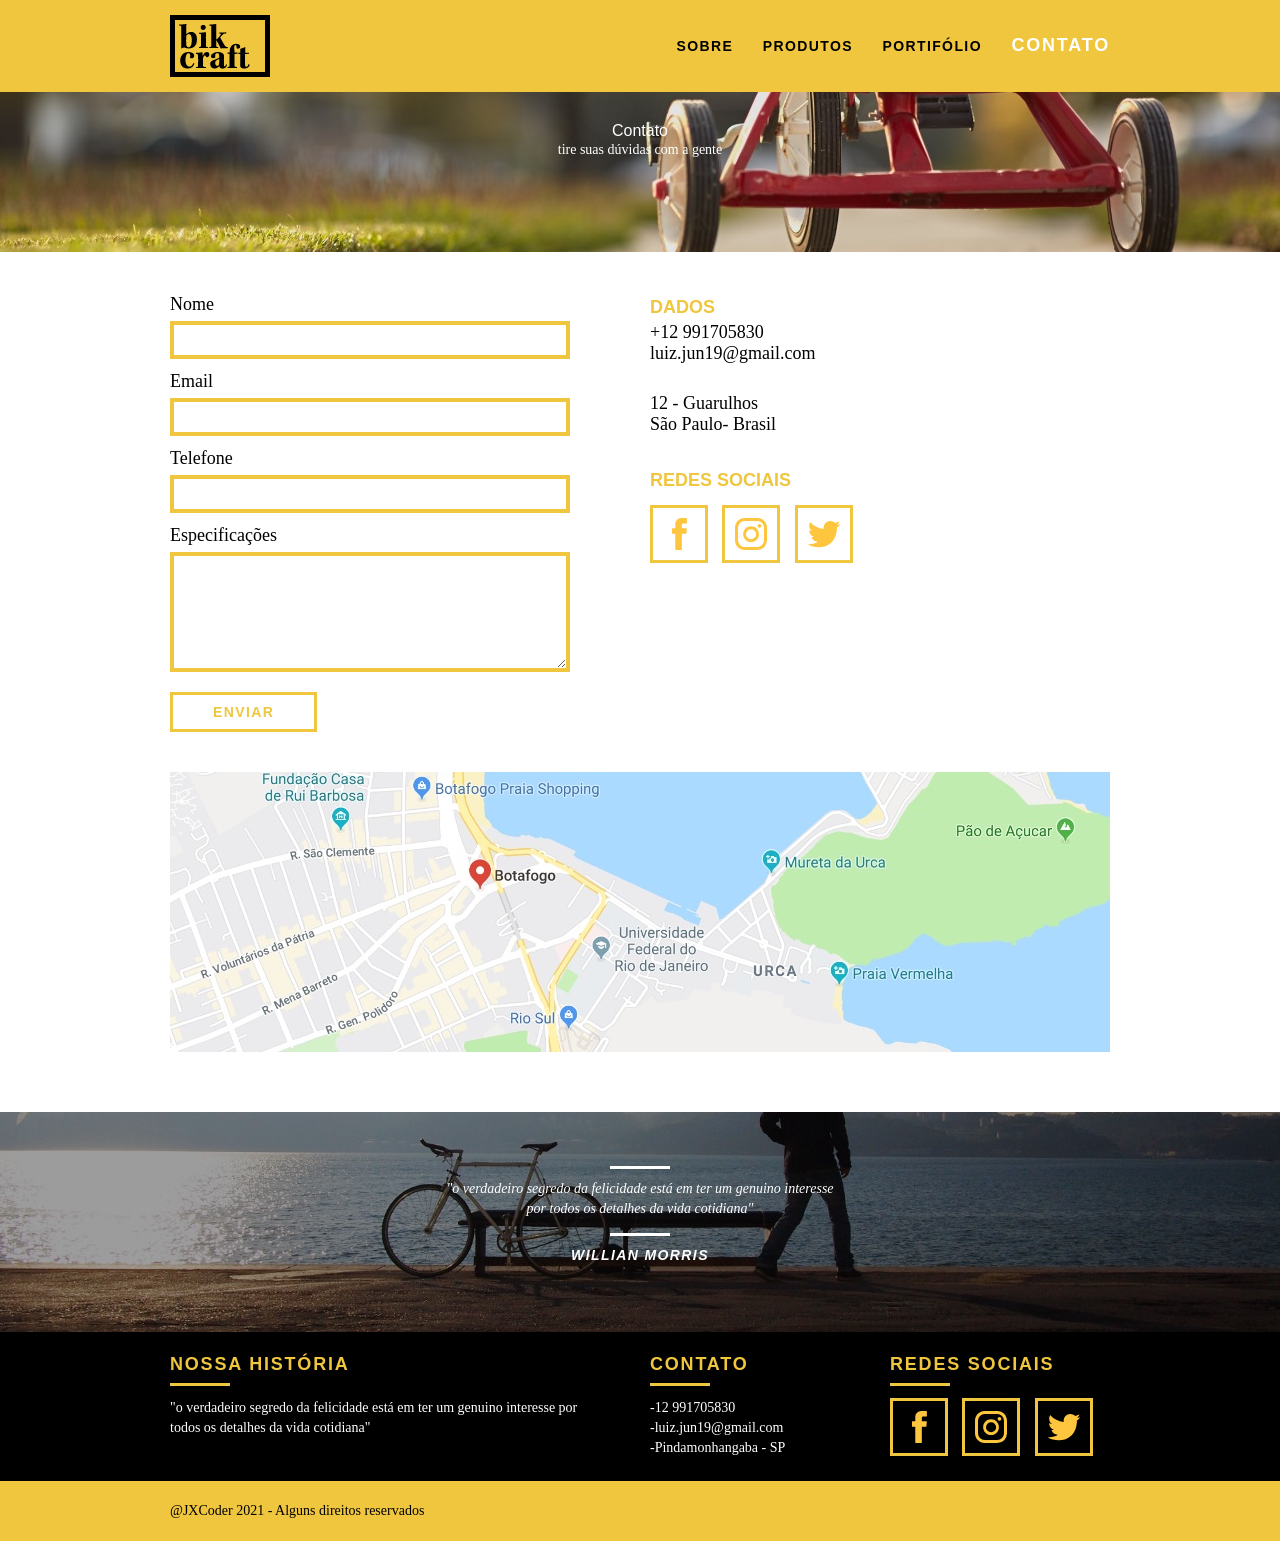
==== contato.html @ 5ca12558 "commit" ====
<!DOCTYPE html>
<html lang="pt-br">
<head>
    <meta charset="UTF-8">
    <meta http-equiv="X-UA-Compatible" content="IE=edge">
    <meta name="viewport" content="width=device-width, initial-scale=1.0">
    <title>BikCraft - Contato</title>
    <link rel="stylesheet" href="css/normalize.css">
    <link rel="stylesheet" href="css/reset.css">
    <link rel="stylesheet" href="css/grid.css">
    <link rel="stylesheet" href="css/style.css">
    <link rel="stylesheet" href="css/contato.css">
    <link rel="stylesheet" href="css/responsivo.css">
</head>
<body>


<!-- ----------------------------------------------------------------------- -->
<!--                                CABEÇALHO                                -->
<!-- ----------------------------------------------------------------------- -->

   <header class="header">
       <div class="container">
           <a href="home.html" class="grid-4">
           <img src="img/logo.png" alt="logotipo"></a>
           <nav class="grid-12 header_menu">
               <ul>
                   <li><a href="sobre.html">Sobre</a></li>
                   <li><a href="produto.html">Produtos</a></li>
                   <li><a href="portfolio.html">Portifólio</a></li>
                   <li><a href="contato.html" class="menu_ativo">Contato</a></li>
               </ul>
           </nav>
       </div>
   </header>

<!-- ----------------------------------------------------------------------- -->
<!--                                PRODUTOS                                 -->
<!-- ----------------------------------------------------------------------- -->

   <section class="introducao-interna interna_contato">
       <div class="container"> 
           <h2>Contato</h2>
           <p>tire suas dúvidas com a gente</p> 
       </div>
       </section>


<!-- ----------------------------------------------------------------------- -->
<!--                                ORÇAMENTO                                -->
<!-- ----------------------------------------------------------------------- -->

     <section class="contato container">
             <form id="form_contato" class="contato_form grid-8">
                 <label for="nome">Nome</label>
                 <input type="text" id="nome">
                 <label for="nome">Email</label>
                 <input type="text" id="email">
                 <label for="nome">Telefone</label>
                 <input type="text" id="telefone">
                 <label for="espec">Especificações</label>
                 <textarea id="espec"></textarea>
                 <button type="submit" class="btn btn_preto">Enviar</button>
             </form>
             <div class="contato_dados grid-8">
                 <h3>Dados</h3>
                 <span>+12 991705830</span>
                 <span class="dados_email">luiz.jun19@gmail.com</span>
                 <span>12 - Guarulhos</span>
                 <span>São Paulo- Brasil</span>
                 <h3>Redes Sociais</h3>
                 <ul>
                    <li><a href="http://facebook.com" taget="_blank"><img src="img/redes-sociais/facebook.svg"></a></li>
                    <li><a href="http://instagram.com" taget="_blank"><img src="img/redes-sociais/instagram.svg"></a></li>
                    <li><a href="http://twitter.com" taget="_blank"><img src="img/redes-sociais/twitter.svg"></a></li>
                 </ul>

             </div>
         </div>
     </section>

     <section class="container contato_mapa">
         <a href="http://google.com" target="_blank" class="grid-16"><img src="img/endereco-bikcraft.jpg"
         alt="Endereço Bikcraft"></a>
     </section>

<!-- ----------------------------------------------------------------------- -->
<!--                ÁREA DE QUEBRA DE CITAÇÃO ANTES DO RODAPÉ                -->
<!-- ----------------------------------------------------------------------- -->

<section class="quebra">
    <blockquote class="quote-externo container">
        <p>
         "o verdadeiro segredo da felicidade está em ter 
         um genuino interesse por todos os detalhes da vida cotidiana"
        </p>
        <cite>WILLIAN MORRIS</cite>            
    </blockquote>
</section>


<!-- ----------------------------------------------------------------------- -->
<!--                             ÁREA DE FOOTER                              -->
<!-- ----------------------------------------------------------------------- -->

<footer>
    <div class="footer">
        <div class="container">
        <div class="grid-8 footer_historia">
            <h3>Nossa História</h3>
            <p>
                "o verdadeiro segredo da felicidade está em ter 
                um genuino interesse por todos os detalhes da vida cotidiana"
               </p>
        </div>


         <div class="grid-4 footer_contato">
            <h3>Contato</h3>
            <ul>
                <li>-12 991705830</li>
                <li>-luiz.jun19@gmail.com</li>
                <li>-Pindamonhangaba - SP</li>
            </ul>
         </div>

         <div class="grid-4 footer_redes">
             <h3>Redes Sociais</h3>
             <ul>
                 <li><a href="http://facebook.com" taget="_blank"><img src="img/redes-sociais/facebook.svg"></a></li>
                 <li><a href="http://instagram.com" taget="_blank"><img src="img/redes-sociais/instagram.svg"></a></li>
                 <li><a href="http://twitter.com" taget="_blank"><img src="img/redes-sociais/twitter.svg"></a></li>
             </ul>
            </div>
        </div>
     </div>
     
<!-- ----------------------------------------------------------------------- -->
<!--                            ÁREA DO COPYRIGHT                            -->
<!-- ----------------------------------------------------------------------- -->

<div class="copy">
    <div class="container">
    <p class="grid-16">@JXCoder 2021 - Alguns direitos reservados</p>
</div>
</div>

</footer>

</body>
</html>
---- css/grid.css ----
*, *:before, *:after {
  -webkit-box-sizing: border-box; 
  -moz-box-sizing: border-box; 
  box-sizing: border-box;
}

.container {
	width: 960px;
	margin: 0 auto;
	padding: 0px;
	position: relative;
}

.container:after, .container:before {
	content: " ";
	display: table;
}

.container:after {
	clear: both;
}

.grid-1, .grid-2, .grid-3, .grid-4, .grid-5, .grid-6, .grid-7, 
.grid-8, .grid-9, .grid-10, .grid-11, .grid-12, .grid-13, .grid-14, 
.grid-15, .grid-16, .grid-1-3 {
	float: left;
	margin-left: 10px;
	margin-right: 10px;
}

.grid-1 	{width: 40px;}
.grid-2 	{width: 100px;}
.grid-3 	{width: 160px;}
.grid-4 	{width: 220px;}
.grid-5 	{width: 280px;}
.grid-6 	{width: 340px;}
.grid-7 	{width: 400px;}
.grid-8 	{width: 460px;}
.grid-9 	{width: 520px;}
.grid-10 	{width: 580px;}
.grid-11 	{width: 640px;}
.grid-12 	{width: 700px;}
.grid-13 	{width: 760px;}
.grid-14 	{width: 820px;}
.grid-15 	{width: 880px;}
.grid-16 	{width: 940px;}
.grid-1-3	{width: 300px;}

/* -------------------------------------------------------------------------- */
/*                                 MEDIA QUERY                                */
/* -------------------------------------------------------------------------- */

@media only screen and (min-width: 788px) and (max-width: 979px) {

	.container {
		width: 768px;	
	}
	
.grid-1		{width: 28px;}
.grid-2		{width: 76px;}
.grid-3		{width: 124px;}
.grid-4		{width: 172px;}
.grid-5		{width: 220px;}
.grid-6		{width: 268px;}
.grid-7		{width: 316px;}
.grid-8		{width: 364px;}
.grid-9		{width: 412px;}
.grid-10	{width: 460px;}
.grid-11	{width: 508px;}
.grid-12	{width: 556px;}
.grid-13	{width: 604px;}
.grid-14	{width: 652px;}
.grid-15	{width: 700px;}
.grid-16	{width: 748px;}
.grid-1-3	{width: 236px;}		

}

@media only screen and (max-width: 787px) {

	.container {
		width: 300px;	
	}

	.grid-1, .grid-2, .grid-3, .grid-4, .grid-5, .grid-6, .grid-7, 
.grid-8, .grid-9, .grid-10, .grid-11, .grid-12, .grid-13, .grid-14, 
.grid-15, .grid-16, .grid-1-3 {

	width: 300px;
	margin: 0 0 20px 0; /*MARGEM PARA TODOS ELEMENTOS DO BLOCO*/
	float: none; /* QUEBRA AS COLUNAS DEIXANDO DE FLUTUAR UMA AO LADO DA OUTRA*/
}

}
---- css/style.css ----
/* ESTILOS GERAIS*/

body {
    font-family: Arial, Helvetica, sans-serif;
}

p {
    font-family: Georgia, 'Times New Roman', Times, serif;
    font-size: 14px;
    line-height: 20px;
}

img {
    display: block;
    max-width: 100%; /* ADAPTA IMAGENS DENTRO DO CONTEUDO COM A MEDIA QUERY*/
}


.btn {
    border: 3px solid #efc63e;
    padding: 10px 30px;
    color: #efc63e;
    font-size: 14px;
    line-height: 20px;
    text-transform: uppercase;
    font-weight: bold;
    letter-spacing: .1em;
}

.btn.btn_preto:hover {
    color: #000;
    border-color: #000;
}

.subtitulo {
    font-size: 24px;
    line-height: 30px;
    font-weight: bold;
    letter-spacing: .1em;
    color: black;
    text-transform: uppercase;
    text-align: center;
    margin-bottom: 40px;
}

.subtitulo:after {
    content: "";
    display: block;
    width: 60px;
    height: 3px;
    background: black;
    margin: 8px auto;
}

.subtitulo-interno {
    font-size: 24px;
    line-height: 30px;
    font-weight: bold;
    letter-spacing: .1em;
    color: black;
    text-transform: uppercase;
    margin-bottom: 20px;
}

.subtitulo-interno:after {
    content: "";
    display: block;
    width: 60px;
    height: 3px;
    background: black;
    margin: 8px 0;
}




/* HEADER*/

.header {
    position: fixed;
    top: 0;
    width: 100%;
    background: #efc63e;
    padding: 15px 0;
    z-index: 10; /*QUEBRA O POSITION DA PÁGINA*/
}

.header_menu {
    text-align: right;   
}

.header_menu ul li{
    display: inline-block;
    margin-left: 25px;
    margin-top: 20px;
}

.header_menu ul li a{
    color: black;
    font-weight: bold;
    text-transform: uppercase;
    letter-spacing: .1em;
    font-size: 14px;
    line-height: 20px;
    padding: 10px 0; /* este padding aumenta área de contato do link*/
}

.header_menu ul li a:hover {
   color: #fff;

}

.header_menu ul li a.menu_ativo {
    color: #fff;
    font-size: 18px;
    
}



/* INTRODUÇÃO*/

.introducao {
    width: 100%;
    height: 380px;
    background: url("../img/bg.jpg") no-repeat center;
    background-size: cover;
    margin-top: 92px;
    text-align: center;
    padding-top: 80px;
    
}

.btn:hover {
   color: #fff;
   border-color: #fff;
}


.introducao h1 {
    font-size: 48PX;
    color: #fff;
    font-weight: bold;
    text-transform: uppercase;
}

.quote-externo {
    max-width: 320px;
    margin: 0 auto;
    color: #fff;
    margin-bottom: 40px ;
}

.quote-externo p {
    font-style: italic;
}

.quote-externo p:before, .quote-externo p:after { /* criação das linhas antes e depois do p*/
    content: "";
    display: block;
    width: 60px;
    height: 3px;
    background: #fff;
    margin: 14px auto 10px auto;
}


.quote-externo cite {
    font-style: italic;
    font-weight: bold;
    font-size: 14px;
    letter-spacing: .1em;
}


/* INTRODUÇÃO INTERNA*/

.introducao-interna {
    width: 100%;
    margin-top: 92px;
    height: 160px;
    background-size: cover ;
    background-size: cover;
    text-align: center;
    color: #fff;
    padding-top: 30px;
}


.introducao-interna h1 {
    font-size: 36px;
    color: #fff;
    font-weight: bold;
    text-transform: uppercase;
}

.introducao-interna h1:after {
    content: "";
    display: block;
    width: 60px;
    height: 3px;
    background: #fff;
    margin: 6px auto 10px auto;

}



/*PRODUTOS*/

.produtos_container {
    padding: 60px 160px;
}

.produtos_lista li {
    background: #efc63e; 
    text-align: center;

}


.produtos_lista li img {
    margin: 0 auto;
}


.produtos_lista li h3 {
    font-weight: bold;
    font-size: 18px;
    padding: 20px;
    text-align: center;
    text-transform: uppercase;
    letter-spacing: .1em;
    margin-top: 20px;
}


.produtos_lista li h3:after {
    content: "";
    display: block;
    width: 60px;
    height: 3px;
    background: #000;
    margin: 2px auto;
}

.produtos_lista li p {
    padding: 10px 20px 20px 20px;
}


.produtos_icone {
    background: #000;
    padding: 20px;
}

.call {
    padding-top: 40px;
    text-align: center;
    clear: both;
}

.call p {
    margin-bottom: 20px;
}

/* PORTIFÓLIO */

.portifolio {
    width: 100%;
    background: #000;
    padding: 40px 0;
}

.portifolio .subtitulo {
    color: #efc63e;
}

.portifolio .subtitulo:after {
    background: #efc63e;
}

.portifolio_lista li:last-child {
    margin-top: 20px;
}


.portifolio .call p {
    color: #fff;
}


/* QUALIDADE */

.qualidade {
    padding: 60px 0;
    position: relative;
}

.qualidade:after {
    content: "";
    width: 634px;
    height: 120px;
    display: block;
    background: url("../img/marca.png") no-repeat center;
    position: absolute;
    top: 195px;
    right: 162px;
    z-index: -1;
}


.qualidade img {
    margin: 0 auto;
}

.qualidade_lista {
    padding-top: 20px;
    overflow: auto; /*clear-fix limpa flutuação*/
    
}

.qualidade_lista li {
    text-align: center;
    padding: 0 40px;
}

.qualidade_lista li h3 {
    font-weight: bold;
    font-size: 18px;
    padding: 20px;
    text-align: center;
    text-transform: uppercase;
    letter-spacing: .1em;
    margin-top: 20px;
}


.qualidade_lista li h3:after {
    content: "";
    display: block;
    width: 60px;
    height: 3px;
    background: #000;
    margin: 6px auto;
}

/* ÁREA DE QUEBRA DE CITAÇÃO*/

.quebra {
    width: 100%;
    height: 220px;
    background: url("../img/bg-footer.jpg") no-repeat center;
    background-size: cover;
    text-align: center;
    padding-top: 40px;
}

.quebra .quote-externo {
    max-width: 400px;
}

/* FOOTER*/

.footer {
    width: 100%;
    background: #000;
    color: #fff;
    padding: 20px 0;
}

.footer h3 {
    font-size: 18px;
    line-height: 25px;
    color: #efc63e;
    text-transform: uppercase;
    letter-spacing: .1em;
    font-weight: bold;
}

.footer h3:after {
    content: "";
    display: block;
    width: 60px;
    height: 3px;
    background: #efc63e;
    margin: 6px 0 12px 0;
}

.footer_historia {
    padding-right: 40px;

}

.footer_contato ul li {
    font-size: 14px;
    line-height: 20px;
    font-family: Georgia, 'Times New Roman', Times, serif;
}

.footer_redes ul li {
    display: inline-block;
    margin-right: 10px;
}

.footer_redes ul li a {
    border: 3px solid #efc63e;
    display: block;
    padding: 10px;

}

.footer_redes ul li a:hover {
    border-color: #fff;
}

.copy {
    width: 100%;
    background: #efc63e;
    padding: 20px 0;
}
---- css/contato.css ----
.interna_contato {
	background: url("../img/bg-contato.jpg") no-repeat center;
	background-size: cover; 
}


/* ORÇAMENTO */

.form {

}

.contato {
	padding: 40px 0;
}


.contato_form {
	padding-right: 60px;
	
}

.contato_form label {
	display: block;
	font-family: Georgia, 'Times New Roman', serif;
	font-size: 18px;
	line-height: 25px;
	margin-bottom: 4px;
}

.contato_form input {
    display: block;
	width: 100%;
	border: 4px solid #efc63e;
	background: none;
	padding: 7px 10px;
	margin-bottom: 10px;
	outline: none;
	font-size: 14px;
	font-family: Georgia, 'Times New Roman', serif;
}

.contato_form textarea {
    display: block;
	width: 100%;
	height: 120px;
	border: 4px solid #efc63e;
	background: none;
	padding: 7px 10px;
	margin-bottom: 20px;
	outline: none;
	font-size: 14px;
	font-family: Georgia, 'Times New Roman', serif;
}

.contato_form button {
	padding: 7px 40px;
	background: none;

}

/* ORÇMENTO DADOS*/


.orcamento_dados{
	color: #fff;

}

.contato_dados h3{
	font-size: 18px;
	line-height: 30px;
	text-transform: uppercase;
	color: #efc63e;
	font-weight: bold;

}


.contato_dados span {
	display: block;
	font-size: 18px;
	font-family: Georgia, 'Times New Roman', Times, serif;
}

.contato_dados span:nth-of-type(even) { /*SELETOR NO PRIMEIRO SPAN COM 1*/
	margin-bottom: 30px;
}


.contato_dados ul {
	margin-top: 10px;
}

.contato_dados ul li {
    display: inline-block;
    margin-right: 10px;
}

.contato_dados ul li a {
    border: 3px solid #efc63e;
    display: block;
    padding: 10px;

}

.contato_dados ul li a:hover {
    border-color: black;

}

.contato_mapa {
	margin-bottom: 60px;
}
---- css/responsivo.css ----
/*ESTILO PARA TABLETS*/
@media only screen and (min-width: 788px) and (max-width: 979px) {

/*QUALIDADE HOME*/
.qualidade:after {
	right: 66px;
}

.qualidade_lista li {
	padding: 0 10px;
}

/*FOOTER*/

.footer_redes ul li a {
	border: 3px solid #fec63e;
	display: block;
	padding: 6px;

}

.footer_redes ul li a img{
	width: 26px;
	height: 26px;
}

/*PRODUTOS*/

.produto_item h2{
	top: -150px;
	margin-bottom: -56px;
}

.produto_icone {
	padding: 41px 0;
}

.produto_info p{
	font-size: 14px;
	line-height: 20px;
	height: 122px;
	padding: 20px 30px;
}

.produto_info ul li {
	width: 181px;
	height: 49px;
}

}

/*ESTILO PARA SMARTPHONE*/

@media only screen and (max-width: 787px) {

/*HEADER*/

.header {
	position: relative;
	padding-bottom: 0px;
}

.header img {
	margin: 0 auto 10px auto;
}

.header_menu {
	text-align: center;
}

.header_menu ul li {
	margin: 5px;
}

.header_menu ul li a {
	border: 4px solid #000;
	width: 136px;
	display: block;
	float: left;
}

.header_menu ul li a:hover {
	border-color: #fff;
}

.header_menu ul li a.menu_ativo {
	border-color: #fff;
}

/*INTRODUÇÃO*/

.introducao h1 {
	font-size: 36px;
}

.introducao {
	margin-top: 0px;
	padding-top: 40px;
	background: url("../img/bg-mobile.jpg") no-repeat center;
	background-size: cover;
}

/*INTRODUÇÃO INTERNA*/

.introducao-interna {
	margin-top: 0px;
}

/*Call*/
.call {
	padding-top: 10px;
}

/*Qualidade Home*/
.qualidade:after {
	display: none;
}

/*Sobre*/

.missao_sobre p {
	font-size: 14px;
	line-height: 20px;
	padding-right: 0px;
}

.missao_sobre ul li {
	font-size: 14px;
	line-height: 25px;
}

/*Produtos*/

.produto_item h2{
	top: -100px;
	margin-bottom: -68px;
}

.produto_icone {
	padding: 41px 0;
}

.produto_info p{
	font-size: 14px;
	line-height: 20px;
	height: auto;
	padding: 20px 30px;
}

.produto_info ul li {
	width: 149px;
	height: 49px;
	font-size: 14px;
	line-height: 20px;
	padding-top: 14px;
}

.form {
	padding-right: 0px;
}

.orcamento_dados ul {
	padding-right: 0px;
}

/*Contato*/

.contato_form {
	padding-right: 0px;
	margin-bottom: 40px;
}

} /* Final do estilo para smartphone */
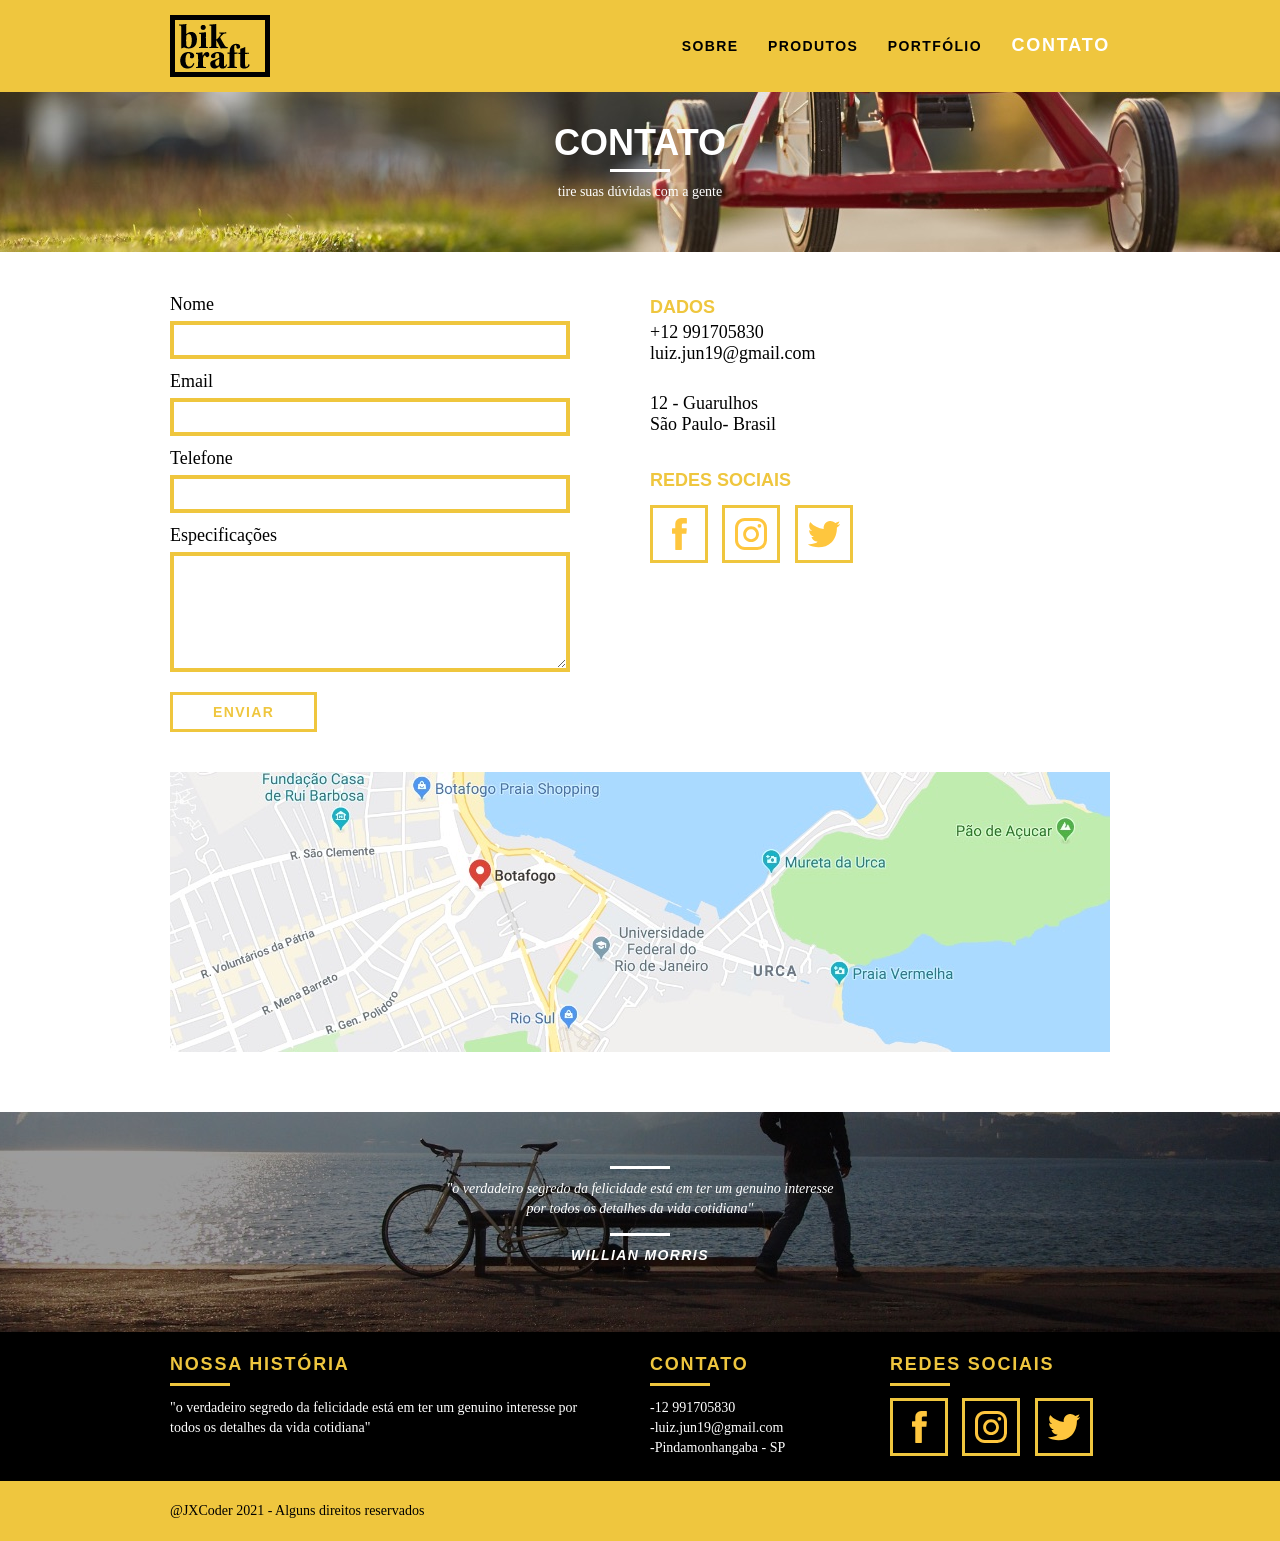
==== commit 8ac66e91: "fim html" ====
--- a/contato.html
+++ b/contato.html
@@ -21,13 +21,13 @@
 
    <header class="header">
        <div class="container">
-           <a href="home.html" class="grid-4">
+           <a href="index.html" class="grid-4">
            <img src="img/logo.png" alt="logotipo"></a>
            <nav class="grid-12 header_menu">
                <ul>
                    <li><a href="sobre.html">Sobre</a></li>
                    <li><a href="produto.html">Produtos</a></li>
-                   <li><a href="portfolio.html">Portifólio</a></li>
+                   <li><a href="portfolio.html">Portfólio</a></li>
                    <li><a href="contato.html" class="menu_ativo">Contato</a></li>
                </ul>
            </nav>
@@ -40,7 +40,7 @@
 
    <section class="introducao-interna interna_contato">
        <div class="container"> 
-           <h2>Contato</h2>
+           <h1>Contato</h1>
            <p>tire suas dúvidas com a gente</p> 
        </div>
        </section>
--- a/css/style.css
+++ b/css/style.css
@@ -73,7 +73,6 @@
 
 
 
-
 /* HEADER*/
 
 .header {
@@ -209,7 +208,7 @@
 /*PRODUTOS*/
 
 .produtos_container {
-    padding: 60px 160px;
+    padding: 60px 0x;
 }
 
 .produtos_lista li {
@@ -227,7 +226,7 @@
 .produtos_lista li h3 {
     font-weight: bold;
     font-size: 18px;
-    padding: 20px;
+    padding: 25px;
     text-align: center;
     text-transform: uppercase;
     letter-spacing: .1em;
@@ -266,26 +265,26 @@
 
 /* PORTIFÓLIO */
 
-.portifolio {
+.portfolio {
     width: 100%;
     background: #000;
     padding: 40px 0;
 }
 
-.portifolio .subtitulo {
+.portfolio .subtitulo {
     color: #efc63e;
 }
 
-.portifolio .subtitulo:after {
+.portfolio .subtitulo:after {
     background: #efc63e;
 }
 
-.portifolio_lista li:last-child {
+.portfolio_lista li:last-child {
     margin-top: 20px;
 }
 
 
-.portifolio .call p {
+.portfolio .call p {
     color: #fff;
 }
 
--- a/css/responsivo.css
+++ b/css/responsivo.css
@@ -33,6 +33,7 @@
 
 .produto_icone {
 	padding: 41px 0;
+	height: 225px;
 }
 
 .produto_info p{
@@ -96,7 +97,7 @@
 .introducao {
 	margin-top: 0px;
 	padding-top: 40px;
-	background: url("../img/bg-mobile.jpg") no-repeat center;
+	background: url("../img/bg.jpg") no-repeat center;
 	background-size: cover;
 }
 
@@ -106,17 +107,17 @@
 	margin-top: 0px;
 }
 
-/*Call*/
+/*CALL*/
 .call {
 	padding-top: 10px;
 }
 
-/*Qualidade Home*/
+/*QUALIDADE HOME*/
 .qualidade:after {
 	display: none;
 }
 
-/*Sobre*/
+/*SOBRE*/
 
 .missao_sobre p {
 	font-size: 14px;
@@ -129,7 +130,7 @@
 	line-height: 25px;
 }
 
-/*Produtos*/
+/*PRODUTOS*/
 
 .produto_item h2{
 	top: -100px;
@@ -137,7 +138,7 @@
 }
 
 .produto_icone {
-	padding: 41px 0;
+	padding: 41px 0 auto;
 }
 
 .produto_info p{
@@ -163,11 +164,11 @@
 	padding-right: 0px;
 }
 
-/*Contato*/
+/*CONTATO*/
 
 .contato_form {
 	padding-right: 0px;
 	margin-bottom: 40px;
 }
 
-} /* Final do estilo para smartphone */+} /* FIM ESTILO SMARTPHONE */
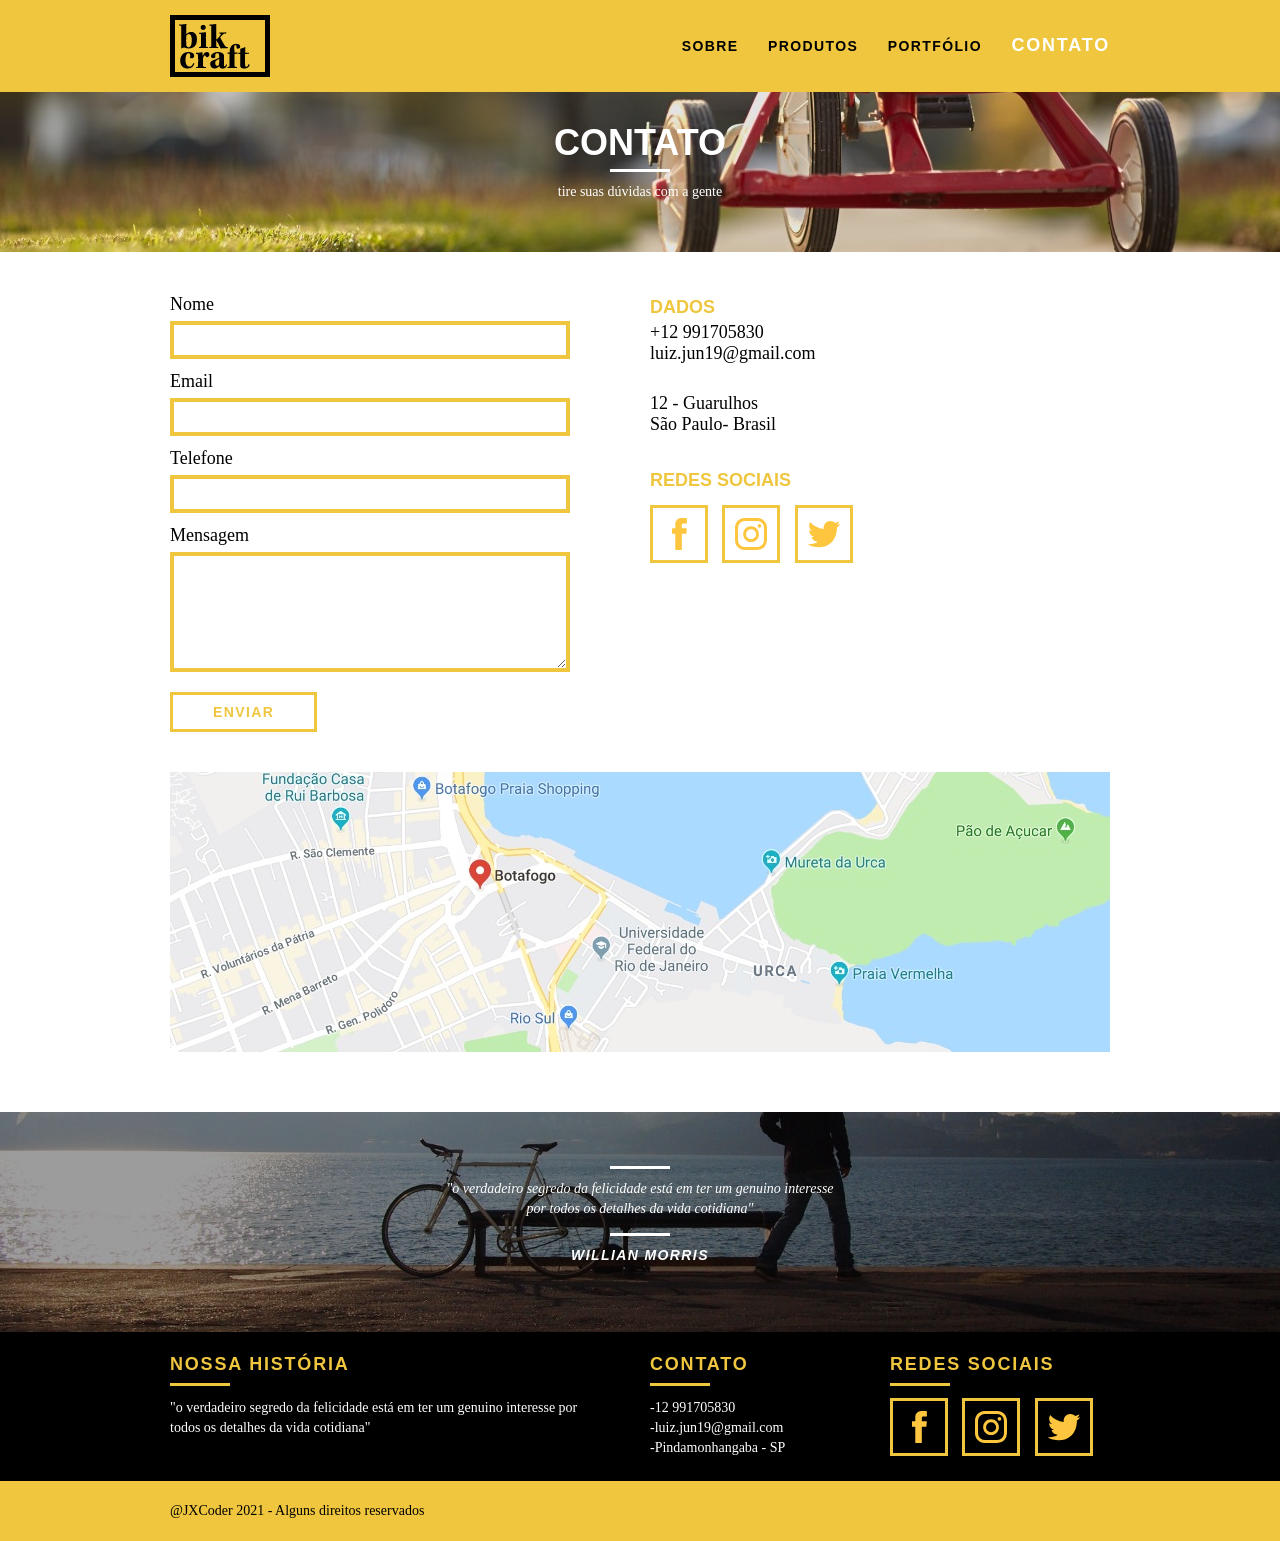
==== commit 1748757d: "seo" ====
--- a/contato.html
+++ b/contato.html
@@ -5,12 +5,27 @@
     <meta http-equiv="X-UA-Compatible" content="IE=edge">
     <meta name="viewport" content="width=device-width, initial-scale=1.0">
     <title>BikCraft - Contato</title>
+
+    <meta name="description" content="Compre sua bicicleta personalizada na Bikcraft.
+    Possuimos modelo Retrô e Esporte">
+
+    <meta property="og:type" content="website"/>
+	<meta property="og:title" content="Bikcraft - Fale conosco no 12991705830"/>
+	<meta property="og:description" content="Compre a sua bicicleta personalizada na Bikcraft. Possuímos modelos Passeio, Retrô e Esporte."/>
+	<meta property="og:url" content="http://bikcraft.com/contato.html"/>
+	<meta property="og:image" content="http://bikcraft.com/img/og-image.png"/>
+	<meta name="viewport" content="width=device-width, initial-scale=1">
+	<link rel="shortcut icon" href="favicon.ico">
+    
     <link rel="stylesheet" href="css/normalize.css">
     <link rel="stylesheet" href="css/reset.css">
     <link rel="stylesheet" href="css/grid.css">
     <link rel="stylesheet" href="css/style.css">
     <link rel="stylesheet" href="css/contato.css">
     <link rel="stylesheet" href="css/responsivo.css">
+
+    <script>document.documentElement.classList.add("js");</script>
+    
 </head>
 <body>
 
@@ -40,8 +55,8 @@
 
    <section class="introducao-interna interna_contato">
        <div class="container"> 
-           <h1>Contato</h1>
-           <p>tire suas dúvidas com a gente</p> 
+           <h1 data-anime="400" class="fadeInDown">Contato</h1>
+           <p data-anime="800" class="fadeInDown">tire suas dúvidas com a gente</p> 
        </div>
        </section>
 
@@ -50,17 +65,24 @@
 <!--                                ORÇAMENTO                                -->
 <!-- ----------------------------------------------------------------------- -->
 
-     <section class="contato container">
-             <form id="form_contato" class="contato_form grid-8">
+     <section class="contato container" data-anime="1200" class="fadeInDown">
+             <form id="form_orcamento" method="POST" action="./enviar.php" class="
+             contato_form grid-8 formphp">
                  <label for="nome">Nome</label>
-                 <input type="text" id="nome">
+                 <input type="text" id="nome" name="nome" required>
                  <label for="nome">Email</label>
-                 <input type="text" id="email">
-                 <label for="nome">Telefone</label>
-                 <input type="text" id="telefone">
-                 <label for="espec">Especificações</label>
-                 <textarea id="espec"></textarea>
-                 <button type="submit" class="btn btn_preto">Enviar</button>
+                 <input type="email" id="email" name="email" required>
+                 <label for="telefone">Telefone</label>
+                 <input type="text" id="telefone" name="telefone">
+
+                 <label class="nao-aparece">Se você não é um robo, não mude este campo.</label>
+                 <input type="text" class="nao-aparece" name="dontchange" value="htt://">
+                 </label>
+
+               
+                 <label for="mensagem">Mensagem</label>
+                 <textarea id="mensagem" name="mensagem" required></textarea>
+                 <button id="enviar" name="enviar" type="submit" class="btn btn_preto">Enviar</button>
              </form>
              <div class="contato_dados grid-8">
                  <h3>Dados</h3>
@@ -147,5 +169,10 @@
 
 </footer>
 
+<script src="./js/simple-anime.js"></script>
+<script src="./js/simple-form.js"></script>
+<script src="./js/script.js"></script>
+
+
 </body>
 </html>
--- a/css/style.css
+++ b/css/style.css
@@ -33,6 +33,7 @@
 }
 
 .subtitulo {
+    margin-top: 25px;
     font-size: 24px;
     line-height: 30px;
     font-weight: bold;
@@ -417,4 +418,79 @@
     width: 100%;
     background: #efc63e;
     padding: 20px 0;
-}+}
+
+/* -------------------------------------------------------------------------- */
+/*                                      Script Slide                          */
+/* -------------------------------------------------------------------------- */
+
+.js [data-slide] {
+    position: relative;
+  }
+
+.js [data-slide] > * {  /* Asteristico seleciona todos os elementos*/
+    position: absolute;
+    top: 0px;
+    opacity: 0;
+  }
+
+.js [data-slide] > .active {
+    position: relative;
+    opacity: 1;
+    transition: opacity 500ms;
+    
+  }
+
+.js [data-slide-nav] {
+    display: block;
+    text-align: center;
+    margin-top: 20px;
+  }
+
+.js [data-slide-nav] > button {
+    display: inline-block;
+    width: 12px;
+    height: 12px;
+    margin: 4px;
+    border: hidden;
+    padding: 8px;
+    cursor: pointer;
+    border-radius: 6px;
+    text-indent: -200px;
+    overflow: hidden;
+    background: #1d1d1d;
+  }
+
+.js [data-slide-nav] > button.active {
+    background-color: #efc63e;
+  }
+
+  .js [data-anime] {
+      opacity: 0;
+      transform: translate3d(0, -40px, 0);
+  }
+
+  .js .fadeInDown {
+    transform: translate3d(0,-20px,0);
+  }
+
+  .js .anime {
+      opacity: 1;
+      transform: none;
+      transition: opacity 800ms, transform 800ms;
+  }
+
+  .nao-aparece {
+      visibility: hidden;
+      position: absolute;
+      height: 0;
+
+  }
+
+  #form-sucesso {
+      color: #31aa39;
+  }
+
+  #form-erro {
+      color: rgb(172, 30, 58);
+  } 
